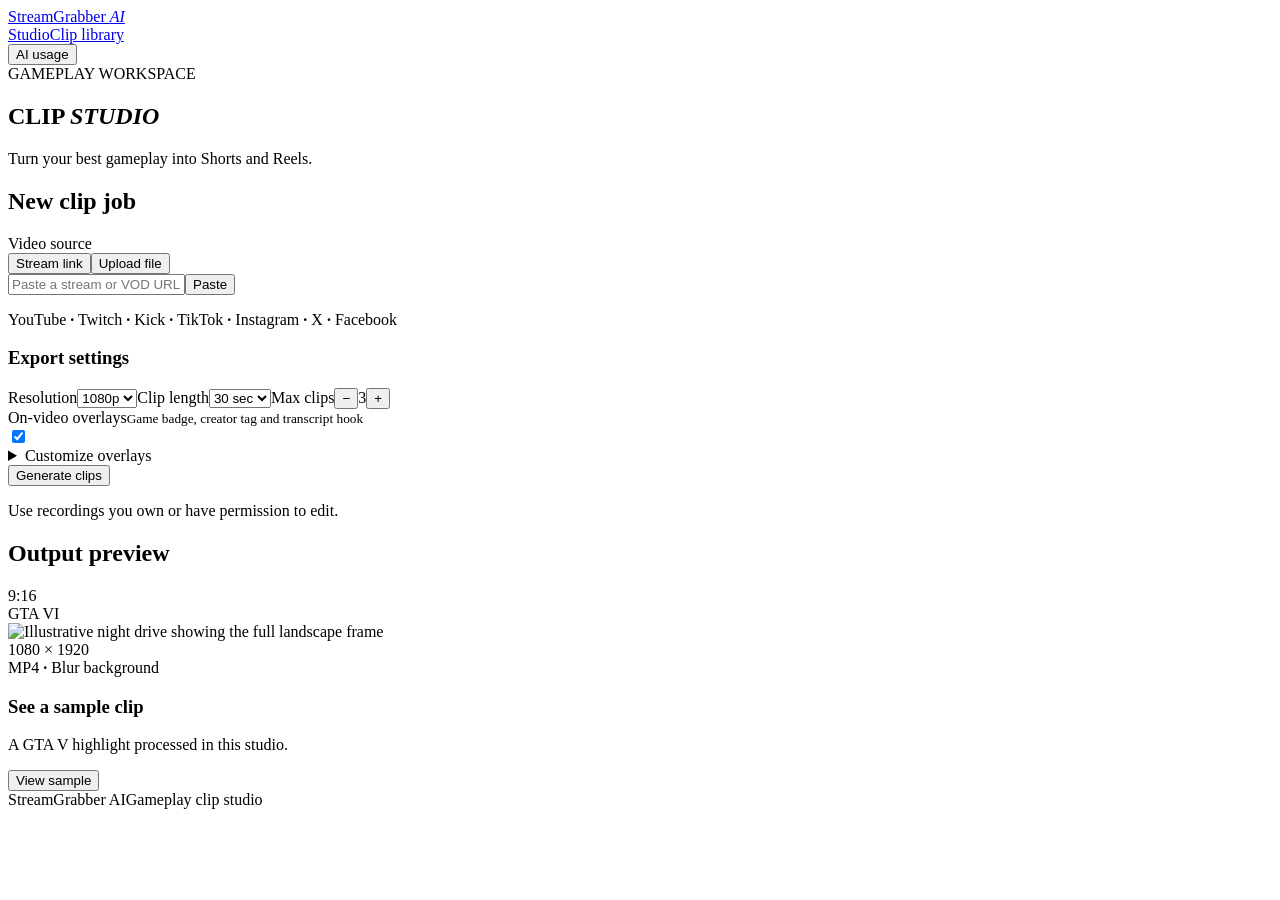
==== ai_clipper/studio/index.html @ b3759f82 "Ship mobile Clip Studio with job-scoped media, public clip sharing and a playable GTA V sample" ====
<!doctype html>
<html lang="en"><head><meta charset="utf-8"><meta name="viewport" content="width=device-width,initial-scale=1,viewport-fit=cover"><meta name="theme-color" content="#0c0c10"><meta name="mobile-web-app-capable" content="yes"><meta name="apple-mobile-web-app-capable" content="yes"><meta name="description" content="StreamGrabber AI finds gameplay highlights in your recordings and formats them for Shorts and Reels."><title>Clip Studio · StreamGrabber AI</title>
<link rel="icon" href="/studio-assets/assets/icon.svg" type="image/svg+xml"><link rel="manifest" href="/studio-assets/studio.webmanifest"><link rel="stylesheet" href="/studio-assets/studio.css"><script src="/studio-assets/studio.js" defer></script></head>
<body>
<header class="top"><div class="top-in"><a class="brand" href="#studio" aria-label="StreamGrabber AI home"><img src="/studio-assets/assets/icon.svg" alt=""><span>StreamGrabber <i>AI</i></span></a>
<nav aria-label="Workspace"><a id="nav-studio" href="#studio" aria-current="page"><i data-i="studio"></i>Studio</a><a id="nav-library" href="#library"><i data-i="library"></i>Clip library</a></nav>
<button class="usage-btn" id="usage-open"><i data-i="activity"></i><span>AI usage</span></button></div></header>
<main>
<section id="studio-page">
<div class="hero"><div class="hero-copy"><span class="hero-kicker"><i data-i="scissors"></i> GAMEPLAY WORKSPACE</span><h1>CLIP <em>STUDIO</em></h1><p>Turn your best gameplay into Shorts and Reels.</p></div><div class="frame-corner tl"></div><div class="frame-corner br"></div></div>
<div class="workspace">
<section class="panel setup"><div class="card-heading"><span class="iconbox"><i data-i="sliders"></i></span><h2>New clip job</h2></div>
<form id="clip-form" novalidate>
<div class="section-body"><div class="label-row"><label for="stream">Video source</label></div>
<div class="source-tabs" role="group" aria-label="Source type"><button type="button" id="link-tab" aria-pressed="true"><i data-i="link"></i>Stream link</button><button type="button" id="file-tab" aria-pressed="false"><i data-i="upload"></i>Upload file</button></div>
<div id="url-group"><div class="url-input"><i data-i="link"></i><input id="stream" type="url" autocomplete="url" inputmode="url" placeholder="Paste a stream or VOD URL" aria-label="Stream or VOD URL"><button type="button" id="paste"><i data-i="clipboard"></i>Paste</button></div>
<p class="platforms">YouTube <b>·</b> Twitch <b>·</b> Kick <b>·</b> TikTok <b>·</b> Instagram <b>·</b> X <b>·</b> Facebook</p></div>
<div id="file-group" hidden><label class="drop" for="video-file"><i data-i="upload"></i><span id="file-name">Choose a recording</span><small>MP4, MOV, MKV or WebM · up to 90 MB</small></label><input type="file" id="video-file" accept="video/*,.mkv" class="sr"></div></div>
<div class="form-sect"><div class="form-heading"><i data-i="settings"></i><h3>Export settings</h3></div>
<div class="fields"><label>Resolution<span class="select"><select id="quality"><option value="1080p">1080p</option><option value="720p">720p</option></select></span></label><label>Clip length<span class="select"><select id="duration"><option value="20">20 sec</option><option value="30" selected>30 sec</option><option value="35">35 sec</option><option value="45">45 sec</option></select></span></label><label>Max clips<span class="stepper"><button type="button" id="fewer" aria-label="Fewer clips">−</button><output id="count">3</output><button type="button" id="more" aria-label="More clips">+</button></span></label></div>
<div class="overlay-line"><div><label for="overlay">On-video overlays</label><small>Game badge, creator tag and transcript hook</small></div><input type="checkbox" checked id="overlay" class="toggle" role="switch"></div>
<details id="custom"><summary><i data-i="pencil"></i>Customize overlays<i data-i="chevron"></i></summary><div class="custom-fields"><label>Game badge<input id="badge" maxlength="20" value="GTA VI"></label><label>Creator tag<input id="tag" maxlength="32" placeholder="@username"></label></div></details>
</div>
<div class="action"><button type="submit" class="generate" id="generate"><i data-i="spark"></i>Generate clips</button><div id="form-note" aria-live="polite"></div><p class="fine">Use recordings you own or have permission to edit.</p></div>
</form></section>
<aside class="panel preview"><div class="card-heading"><span class="iconbox alt"><i data-i="frame"></i></span><h2>Output preview</h2><span class="ratio">9:16</span></div>
<div class="preview-wrap"><div class="portrait" id="portrait"><div class="soft"></div><div class="credit-strip"><span id="mock-badge">GTA VI</span><span id="mock-tag" hidden></span></div><img class="foreground" src="/studio-assets/assets/night-drive.webp" alt="Illustrative night drive showing the full landscape frame"><span class="guide g1"></span><span class="guide g2"></span></div></div>
<div class="preview-footer"><div><i data-i="frame"></i><span id="size-label">1080 × 1920</span></div><span>MP4 <b>·</b> Blur background</span></div></aside>
</div>
<section class="panel job-panel" id="active-job" hidden aria-live="polite"><div class="card-heading"><span class="iconbox"><i data-i="activity"></i></span><h2>Current job</h2><span id="job-percent"></span></div><div class="job-inner"><progress id="job-progress" value="0" max="100"></progress><p id="job-status"></p><div id="job-results" class="results"></div></div></section>
<div class="sample-strip"><div class="sample-icon"><i data-i="play"></i></div><div><h3>See a sample clip</h3><p>A GTA V highlight processed in this studio.</p></div><button class="secondary" id="try-sample">View sample</button></div>
</section>
<section id="library-page" hidden><div class="page-title"><span class="hero-kicker"><i data-i="library"></i> WORKSPACE</span><h1>CLIP <em>LIBRARY</em></h1><p>Your recent jobs and exported clips on this device.</p></div><div id="library-list" class="library-list"></div></section>
</main>
<footer><span>StreamGrabber AI</span><span>Gameplay clip studio</span></footer>
<dialog id="usage-dialog"><div class="dialog-heading"><h2>AI usage</h2><button class="icon-btn close" aria-label="Close usage"><i data-i="x"></i></button></div><div id="usage-content"></div></dialog>
<dialog id="sample-dialog"><div class="dialog-heading"><h2>Sample clip</h2><button class="icon-btn close" aria-label="Close sample"><i data-i="x"></i></button></div><div id="sample-content"></div></dialog>
<template id="empty-library"><div class="panel empty"><div class="empty-icon"><i data-i="library"></i></div><h2>Your clips will appear here</h2><p>Generate a clip from a stream link or recording to save your first job.</p><a class="secondary" href="#studio">Open studio</a></div></template>
</body></html>
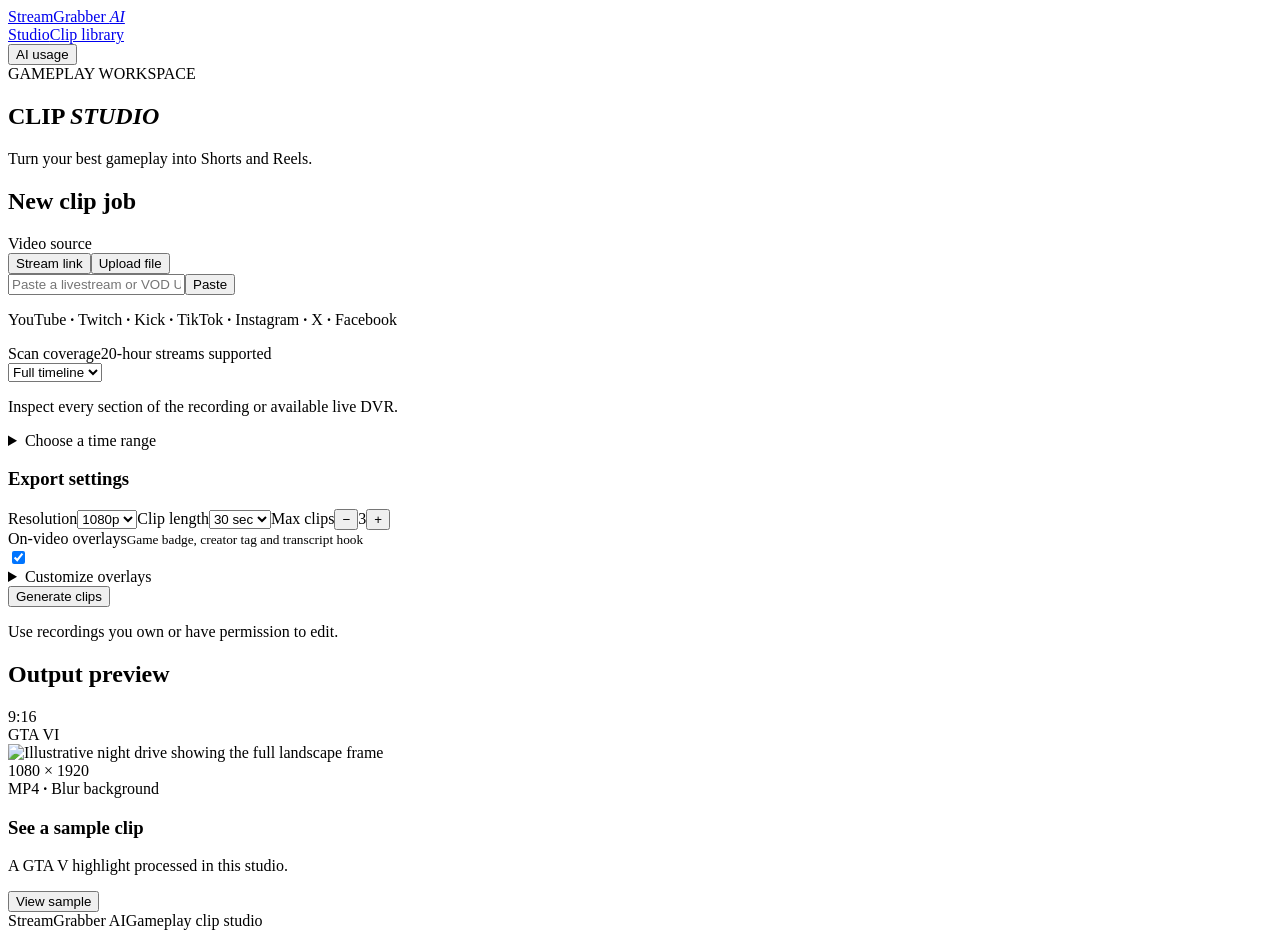
==== commit 875ede28: "Scan 20-hour recordings and live DVR in bounded, resumable sections Add full timeline and quick mode" ====
--- a/ai_clipper/studio/index.html
+++ b/ai_clipper/studio/index.html
@@ -13,9 +13,15 @@
 <form id="clip-form" novalidate>
 <div class="section-body"><div class="label-row"><label for="stream">Video source</label></div>
 <div class="source-tabs" role="group" aria-label="Source type"><button type="button" id="link-tab" aria-pressed="true"><i data-i="link"></i>Stream link</button><button type="button" id="file-tab" aria-pressed="false"><i data-i="upload"></i>Upload file</button></div>
-<div id="url-group"><div class="url-input"><i data-i="link"></i><input id="stream" type="url" autocomplete="url" inputmode="url" placeholder="Paste a stream or VOD URL" aria-label="Stream or VOD URL"><button type="button" id="paste"><i data-i="clipboard"></i>Paste</button></div>
+<div id="url-group"><div class="url-input"><i data-i="link"></i><input id="stream" type="url" autocomplete="url" inputmode="url" placeholder="Paste a livestream or VOD URL" aria-label="Stream or VOD URL"><button type="button" id="paste"><i data-i="clipboard"></i>Paste</button></div>
 <p class="platforms">YouTube <b>·</b> Twitch <b>·</b> Kick <b>·</b> TikTok <b>·</b> Instagram <b>·</b> X <b>·</b> Facebook</p></div>
-<div id="file-group" hidden><label class="drop" for="video-file"><i data-i="upload"></i><span id="file-name">Choose a recording</span><small>MP4, MOV, MKV or WebM · up to 90 MB</small></label><input type="file" id="video-file" accept="video/*,.mkv" class="sr"></div></div>
+<div id="file-group" hidden><label class="drop" for="video-file"><i data-i="upload"></i><span id="file-name">Choose a recording</span><small id="upload-help">MP4, MOV, MKV or WebM · up to 90 MB</small></label><input type="file" id="video-file" accept="video/*,.mkv" class="sr"></div></div>
+<div class="form-sect scan-controls"><div class="scan-heading"><label for="scan-mode">Scan coverage</label><span>20-hour streams supported</span></div>
+<div class="select"><select id="scan-mode"><option value="full">Full timeline</option><option value="quick">Quick scan</option></select></div>
+<p id="scan-hint">Inspect every section of the recording or available live DVR.</p>
+<details><summary><i data-i="sliders"></i>Choose a time range<i data-i="chevron"></i></summary>
+<div class="custom-fields"><label>Start time<input id="range-start" maxlength="9" placeholder="00:00:00" inputmode="text"></label><label>End time<input id="range-end" maxlength="9" placeholder="End of recording" inputmode="text"></label></div>
+<small>HH:MM:SS. A live source can expose a shorter replay window.</small></details></div>
 <div class="form-sect"><div class="form-heading"><i data-i="settings"></i><h3>Export settings</h3></div>
 <div class="fields"><label>Resolution<span class="select"><select id="quality"><option value="1080p">1080p</option><option value="720p">720p</option></select></span></label><label>Clip length<span class="select"><select id="duration"><option value="20">20 sec</option><option value="30" selected>30 sec</option><option value="35">35 sec</option><option value="45">45 sec</option></select></span></label><label>Max clips<span class="stepper"><button type="button" id="fewer" aria-label="Fewer clips">−</button><output id="count">3</output><button type="button" id="more" aria-label="More clips">+</button></span></label></div>
 <div class="overlay-line"><div><label for="overlay">On-video overlays</label><small>Game badge, creator tag and transcript hook</small></div><input type="checkbox" checked id="overlay" class="toggle" role="switch"></div>
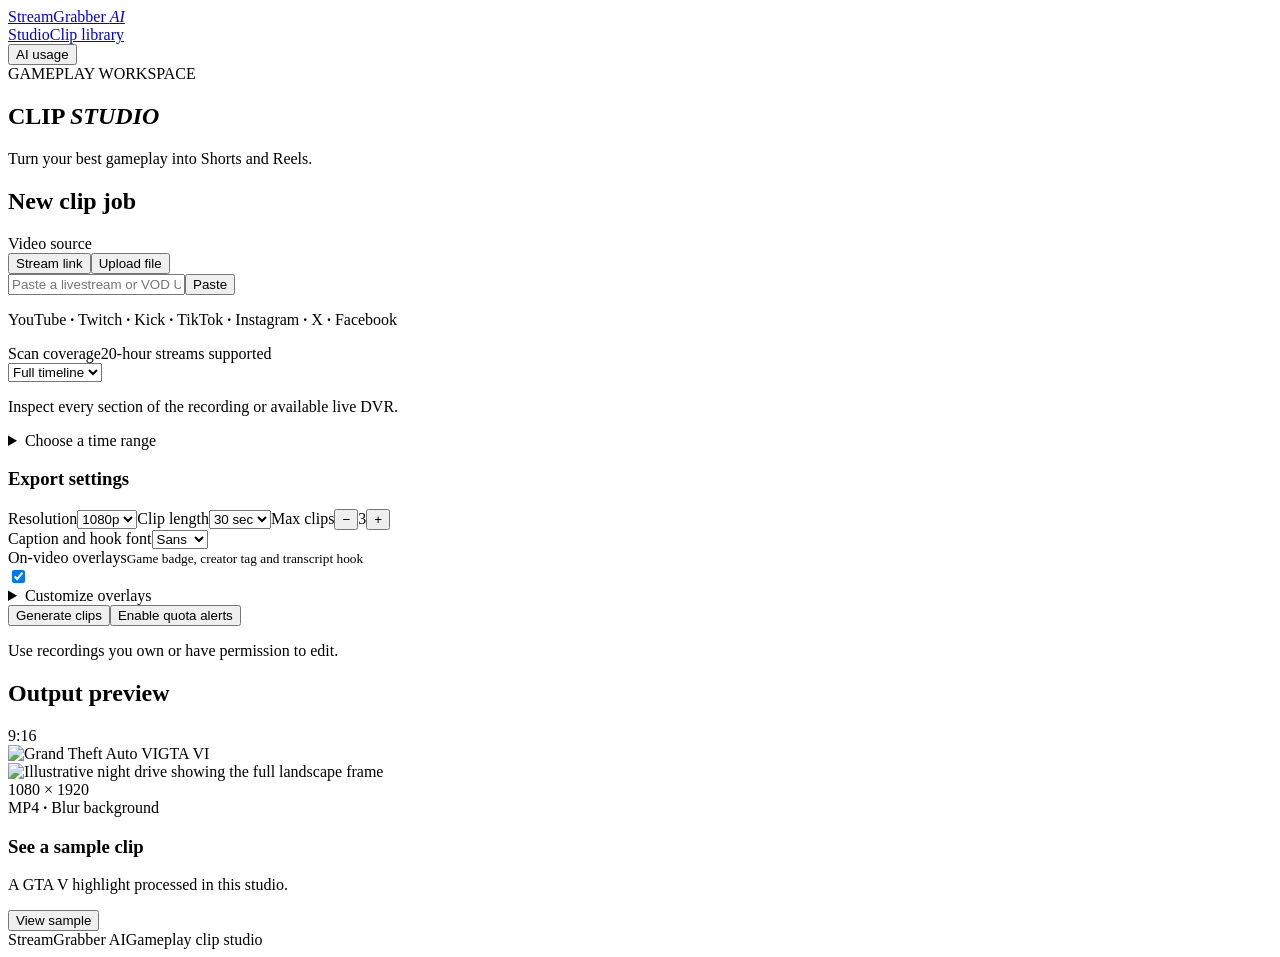
==== commit a3767e92: "Add quota-aware speech transcription, fonts, transcripts and official GTA VI branding" ====
--- a/ai_clipper/studio/index.html
+++ b/ai_clipper/studio/index.html
@@ -24,13 +24,13 @@
 <small>HH:MM:SS. A live source can expose a shorter replay window.</small></details></div>
 <div class="form-sect"><div class="form-heading"><i data-i="settings"></i><h3>Export settings</h3></div>
 <div class="fields"><label>Resolution<span class="select"><select id="quality"><option value="1080p">1080p</option><option value="720p">720p</option></select></span></label><label>Clip length<span class="select"><select id="duration"><option value="20">20 sec</option><option value="30" selected>30 sec</option><option value="35">35 sec</option><option value="45">45 sec</option></select></span></label><label>Max clips<span class="stepper"><button type="button" id="fewer" aria-label="Fewer clips">−</button><output id="count">3</output><button type="button" id="more" aria-label="More clips">+</button></span></label></div>
-<div class="overlay-line"><div><label for="overlay">On-video overlays</label><small>Game badge, creator tag and transcript hook</small></div><input type="checkbox" checked id="overlay" class="toggle" role="switch"></div>
+<label class="font-choice">Caption and hook font<select id="font"><option>Sans</option><option>Serif</option><option>Mono</option></select></label><div class="overlay-line"><div><label for="overlay">On-video overlays</label><small>Game badge, creator tag and transcript hook</small></div><input type="checkbox" checked id="overlay" class="toggle" role="switch"></div>
 <details id="custom"><summary><i data-i="pencil"></i>Customize overlays<i data-i="chevron"></i></summary><div class="custom-fields"><label>Game badge<input id="badge" maxlength="20" value="GTA VI"></label><label>Creator tag<input id="tag" maxlength="32" placeholder="@username"></label></div></details>
 </div>
-<div class="action"><button type="submit" class="generate" id="generate"><i data-i="spark"></i>Generate clips</button><div id="form-note" aria-live="polite"></div><p class="fine">Use recordings you own or have permission to edit.</p></div>
+<div class="action"><button type="submit" class="generate" id="generate"><i data-i="spark"></i>Generate clips</button><button type="button" id="alerts" class="secondary">Enable quota alerts</button><div id="form-note" aria-live="polite"></div><p class="fine">Use recordings you own or have permission to edit.</p></div>
 </form></section>
 <aside class="panel preview"><div class="card-heading"><span class="iconbox alt"><i data-i="frame"></i></span><h2>Output preview</h2><span class="ratio">9:16</span></div>
-<div class="preview-wrap"><div class="portrait" id="portrait"><div class="soft"></div><div class="credit-strip"><span id="mock-badge">GTA VI</span><span id="mock-tag" hidden></span></div><img class="foreground" src="/studio-assets/assets/night-drive.webp" alt="Illustrative night drive showing the full landscape frame"><span class="guide g1"></span><span class="guide g2"></span></div></div>
+<div class="preview-wrap"><div class="portrait" id="portrait"><div class="soft"></div><div class="credit-strip"><img id="mock-logo" src="/studio-assets/assets/gta-vi.png" alt="Grand Theft Auto VI"><span id="mock-badge">GTA VI</span><span id="mock-tag" hidden></span></div><img class="foreground" src="/studio-assets/assets/night-drive.webp" alt="Illustrative night drive showing the full landscape frame"><span class="guide g1"></span><span class="guide g2"></span></div></div>
 <div class="preview-footer"><div><i data-i="frame"></i><span id="size-label">1080 × 1920</span></div><span>MP4 <b>·</b> Blur background</span></div></aside>
 </div>
 <section class="panel job-panel" id="active-job" hidden aria-live="polite"><div class="card-heading"><span class="iconbox"><i data-i="activity"></i></span><h2>Current job</h2><span id="job-percent"></span></div><div class="job-inner"><progress id="job-progress" value="0" max="100"></progress><p id="job-status"></p><div id="job-results" class="results"></div></div></section>
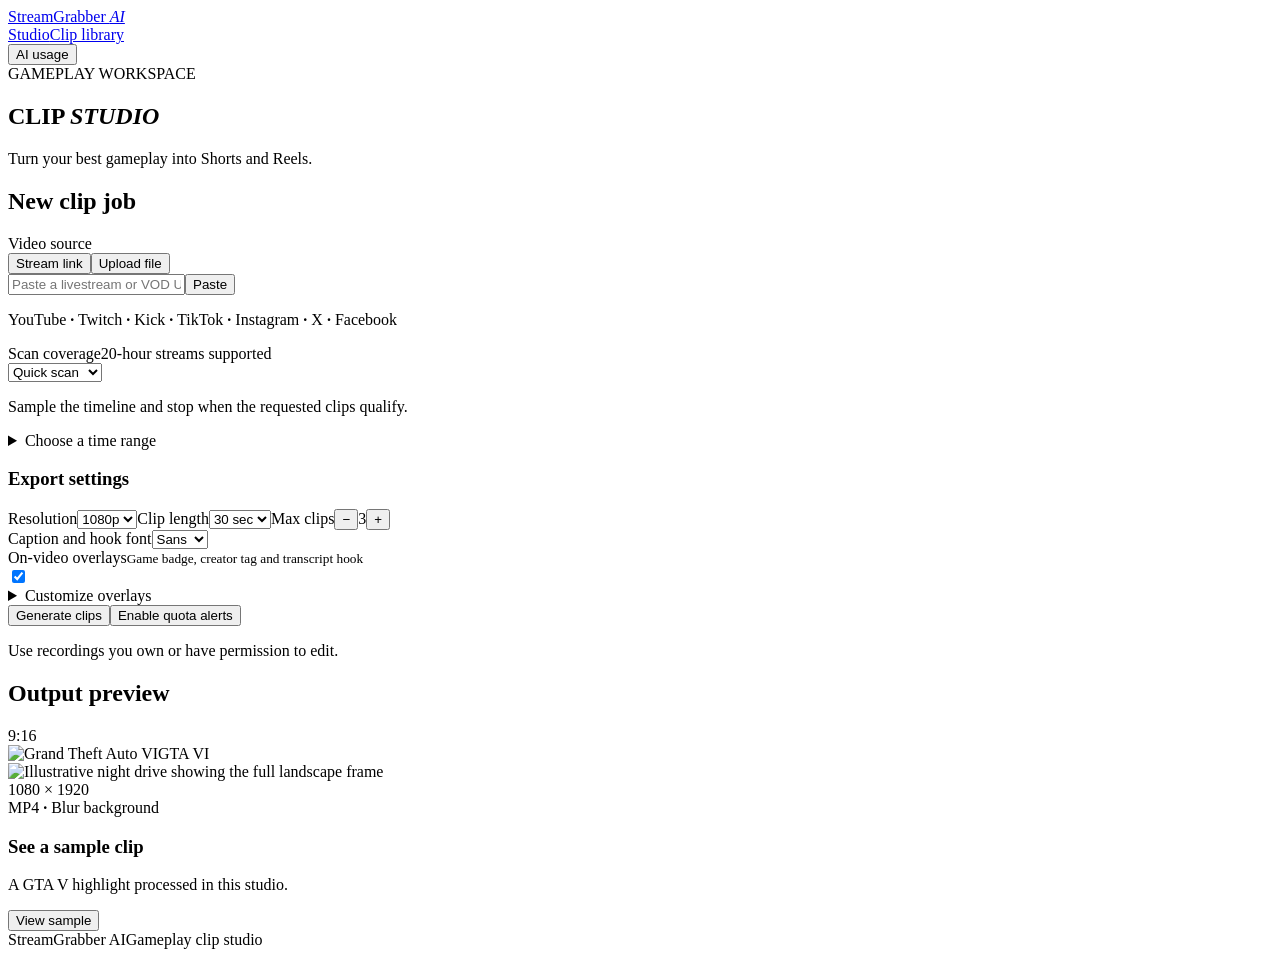
==== commit f7072f15: "Reject map and idle windows with vision review and speed up CPU clipping" ====
--- a/ai_clipper/studio/index.html
+++ b/ai_clipper/studio/index.html
@@ -17,8 +17,8 @@
 <p class="platforms">YouTube <b>·</b> Twitch <b>·</b> Kick <b>·</b> TikTok <b>·</b> Instagram <b>·</b> X <b>·</b> Facebook</p></div>
 <div id="file-group" hidden><label class="drop" for="video-file"><i data-i="upload"></i><span id="file-name">Choose a recording</span><small id="upload-help">MP4, MOV, MKV or WebM · up to 90 MB</small></label><input type="file" id="video-file" accept="video/*,.mkv" class="sr"></div></div>
 <div class="form-sect scan-controls"><div class="scan-heading"><label for="scan-mode">Scan coverage</label><span>20-hour streams supported</span></div>
-<div class="select"><select id="scan-mode"><option value="full">Full timeline</option><option value="quick">Quick scan</option></select></div>
-<p id="scan-hint">Inspect every section of the recording or available live DVR.</p>
+<div class="select"><select id="scan-mode"><option value="quick">Quick scan</option><option value="full">Full timeline</option></select></div>
+<p id="scan-hint">Sample the timeline and stop when the requested clips qualify.</p>
 <details><summary><i data-i="sliders"></i>Choose a time range<i data-i="chevron"></i></summary>
 <div class="custom-fields"><label>Start time<input id="range-start" maxlength="9" placeholder="00:00:00" inputmode="text"></label><label>End time<input id="range-end" maxlength="9" placeholder="End of recording" inputmode="text"></label></div>
 <small>HH:MM:SS. A live source can expose a shorter replay window.</small></details></div>
@@ -33,7 +33,7 @@
 <div class="preview-wrap"><div class="portrait" id="portrait"><div class="soft"></div><div class="credit-strip"><img id="mock-logo" src="/studio-assets/assets/gta-vi.png" alt="Grand Theft Auto VI"><span id="mock-badge">GTA VI</span><span id="mock-tag" hidden></span></div><img class="foreground" src="/studio-assets/assets/night-drive.webp" alt="Illustrative night drive showing the full landscape frame"><span class="guide g1"></span><span class="guide g2"></span></div></div>
 <div class="preview-footer"><div><i data-i="frame"></i><span id="size-label">1080 × 1920</span></div><span>MP4 <b>·</b> Blur background</span></div></aside>
 </div>
-<section class="panel job-panel" id="active-job" hidden aria-live="polite"><div class="card-heading"><span class="iconbox"><i data-i="activity"></i></span><h2>Current job</h2><span id="job-percent"></span></div><div class="job-inner"><progress id="job-progress" value="0" max="100"></progress><p id="job-status"></p><div id="job-results" class="results"></div></div></section>
+<section class="panel job-panel" id="active-job" hidden aria-live="polite"><div class="card-heading"><span class="iconbox"><i data-i="activity"></i></span><h2>Current job</h2><span id="job-percent"></span></div><div class="job-inner"><progress id="job-progress" value="0" max="100"></progress><p id="job-source" hidden></p><p id="job-status"></p><p id="job-analysis" hidden></p><div id="job-results" class="results"></div></div></section>
 <div class="sample-strip"><div class="sample-icon"><i data-i="play"></i></div><div><h3>See a sample clip</h3><p>A GTA V highlight processed in this studio.</p></div><button class="secondary" id="try-sample">View sample</button></div>
 </section>
 <section id="library-page" hidden><div class="page-title"><span class="hero-kicker"><i data-i="library"></i> WORKSPACE</span><h1>CLIP <em>LIBRARY</em></h1><p>Your recent jobs and exported clips on this device.</p></div><div id="library-list" class="library-list"></div></section>
